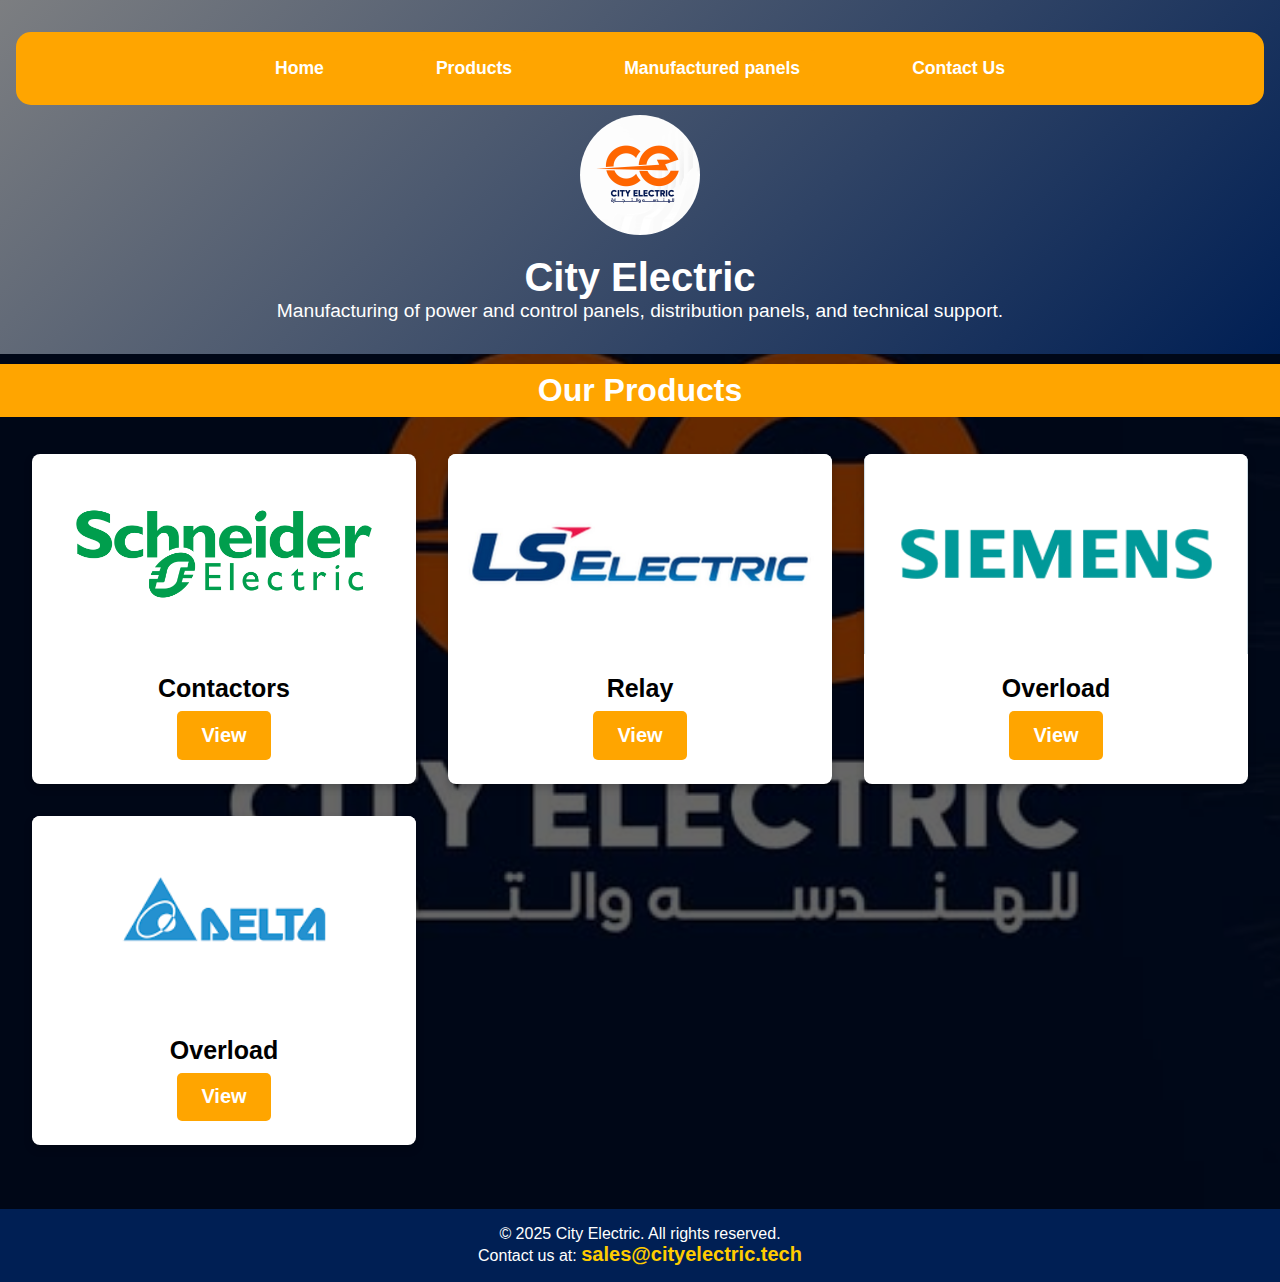
==== mainproduct.html @ 7f596c8c "Add files via upload" ====
<!-- @format -->

<!DOCTYPE html>
<html lang="en">
  <head>
    <meta charset="UTF-8" />
    <meta name="viewport" content="width=device-width, initial-scale=1.0" />
    <title>City Electric</title>
    <link rel="stylesheet" href="master.css" />
  </head>
  <body>
    <header>
      <div class="menu-icon" onclick="toggleMenu()">☰</div>
      <nav>
        <ul class="nav-links">
          <li><a href="index.html">Home</a></li>
          <li><a href="products.html">Products</a></li>
          <li><a href="panels.html">Manufactured panels</a></li>
          <li><a href="contact.html">Contact Us</a></li>
        </ul>
      </nav>
      <img
        src="img/449470816_122115784076341261_4754513693336198189_n.jpg"
        alt="Company Logo" />
      <h1>City Electric</h1>
      <p>
        Manufacturing of power and control panels, distribution panels, and
        technical support.
      </p>
    </header>

    <main>
      <section class="products-section">
        <h2 class="products-title">Our Products</h2>
        <div class="panels">
          <!-- start shnider -->
          <div class="product">
            <img src="img/logo.png" alt="Control Panel 2" />
            <h2>Contactors</h2>
            <button><a href="contactors/contactors.html">View</a></button>
          </div>
          <!-- end shnider -->

          <!-- start ls -->
          <div class="product">
            <img src="img/ls.jpg" alt="Control Panel 2" />
            <h2>Relay</h2>
            <button><a href="contactors/contactors.html">View</a></button>
          </div>
          <!-- end shnider -->

          <!-- start semans -->
          <div class="product">
            <img src="img/semans.png" alt="Control Panel 2" />
            <h2>Overload</h2>
            <button><a href="contactors/contactors.html">View</a></button>
          </div>
          <!-- end shnider -->

          <!-- start delta -->
          <div class="product">
            <img src="img/delta.png" alt="Control Panel 2" />
            <h2>Overload</h2>
            <button><a href="contactors/contactors.html">View</a></button>
          </div>
          <!-- end shnider -->
        </div>
      </section>
    </main>

    <footer>
      <p>&copy; 2025 City Electric. All rights reserved.</p>
      <p>
        Contact us at:
        <a href="mailto:sales@cityelectric.tech">sales@cityelectric.tech</a>
      </p>
    </footer>

    <script src="script.js"></script>
  </body>
</html>
---- master.css ----
/*  */
a{
    text-decoration: none;
    color: white;
    font-size: 20px;
    font-weight: bold;
}
.hero-content {
    max-width: 600px;
}

.hero h1 {
    font-size: 2.5rem;
    margin-bottom: 10px;
}
.hero p{
    margin-bottom: 30px;
}

.btn {
    display: inline-block;
    margin-top: 1rem;
    padding: 0.8rem 1.5rem;
    background: #ffcc00;
    color: #0047ab;
    text-decoration: none;
    border-radius: 5px;
    font-size: 1rem;
    transition: background 0.3s;
}

.btn:hover {
    background: #e6b800;
}

/* About Section */
.about {
    padding: 4rem 2rem;
    text-align: center;
}

.section-title {
    font-size: 2rem;
    margin-bottom: 1rem;
    color: #0047ab;
}

/* Services Section */
/* Services Section */
.services {
  padding: 50px 20px;
  background-color: #f4f4f4;
}

.section-title {
  text-align: center;
  font-size: 2.5em;
  margin-bottom: 30px;
  color: orange;
}

.service-list {
  display: flex;
  justify-content: space-around;
  flex-wrap: wrap;
}

.service {
  background-color: #fff;
  padding: 30px;
  margin: 10px;
  border-radius: 8px;
  box-shadow: 0 4px 6px rgba(0, 0, 0, 0.1);
  width: 30%;
  text-align: center;
}

.service h3 {
  font-size: 1.8em;
  margin-bottom: 15px;
  color: #333;
}

.service p {
  font-size: 1.1em;
  color: #555;
}

@media (max-width: 768px) {
  .service {
    width: 45%;
  }
}

@media (max-width: 480px) {
  .service {
    width: 100%;
  }
}


/* Contact Section */
.contact {
    padding: 4rem 2rem;
    text-align: center;
    background: #0047ab;
    color: white;
}
.contact .section-title{
    color: white;
}
form {
    max-width: 400px;
    margin: auto;
    display: flex;
    flex-direction: column;
    gap: 1rem;
}

input, textarea {
    width: 100%;
    padding: 0.8rem;
    border: none;
    border-radius: 5px;
}

button {
    padding: 0.8rem;
    background: #ffcc00;
    border: none;
    color: #0047ab;
    font-size: 1rem;
    cursor: pointer;
    border-radius: 5px;
    transition: background 0.3s;
}

button:hover {
    background: #e6b800;
}
/* Reset */
* {
    margin: 0;
    padding: 0;
    box-sizing: border-box;
}

body {
    font-family: Arial, sans-serif;
    background: linear-gradient(to bottom, #0f2027, #203a43, #2c5364);
    color: #fff;
    text-align: center;
    background-image: url(img/15.jpg);
    background-repeat: no-repeat;
    background-size: cover;
    position: relative;
}

body::before {
    content: "";
    position: absolute;
    top: 0;
    left: 0;
    width: 100%;
    height: 100%;
    background-color: rgba(0, 0, 0, 0.6);
    z-index: -1;
}

/* Header */
header {
    padding: 2rem 1rem;
    background: linear-gradient(135deg, #7c7e81, #001f54);
    color: white;
    position: relative;
}

header img {
    border-radius: 50%;
    width: 120px;
    margin-bottom: 1rem;
    -webkit-animation: rotate-center 0.6s ease-in-out both;
	animation: rotate-center 0.6s ease-in-out both;
}
@-webkit-keyframes img {
  0% {
    -webkit-transform: rotate(0);
            transform: rotate(0);
  }
  100% {
    -webkit-transform: rotate(360deg);
            transform: rotate(360deg);
  }
}
@keyframes rotate-center {
  0% {
    -webkit-transform: rotate(0);
            transform: rotate(0);
  }
  100% {
    -webkit-transform: rotate(360deg);
            transform: rotate(360deg);
  }
}

header h1 {
    font-size: 2.5rem;
}

header p {
    font-size: 1.2rem;
}

/* Navigation */
nav {
    position: relative;
    background-color: orange;
    padding: 10px;
    margin-bottom: 10px;
    border-radius: 15px;
}

.nav-links {
    list-style: none;
    display: flex;
    gap:5rem;
    justify-content: center;
    margin: 1rem 0;
}

.nav-links a {
    text-decoration: none;
    color: white;
    background-color: orange;
    font-size: 1.1rem;
    padding: 0.5rem 1rem;
    border-radius: 5px;
    transition: background 0.3s, color 0.3s;
}

.nav-links a:hover {
    background: #ffffff;
    color: #ffcc00;
}

/* Menu Icon */
.menu-icon {
    display: none;
    font-size: 2rem;
    color: white;
    cursor: pointer;
    position: absolute;
    left: 1rem;
    top: 1rem;
    z-index: 1000;
}

/* Responsive Navigation */
@media (max-width: 768px) {
    .nav-links {
        flex-direction: column;
        position: fixed;
        top: 0;
        left: -100%;
        width: 70%;
        height: 100vh;
        background: rgba(0, 31, 84, 0.95);
        align-items: center;
        justify-content: center;
        transition: left 0.3s ease-in-out;
    }

    .nav-links.show {
        left: 0;
    }

    .menu-icon {
        display: block;
    }
}

/* Products Section */
.products-section {
    text-align: center; /* لجعل العنوان في المنتصف */
    margin-bottom: 20px;
}

.products-title {
    font-size: 2rem;
    font-weight: bold;
    margin-bottom: 5px;
    margin-top: 10px;
    color:white;
    background-color: orange;
    padding: 0.5rem 1rem;
}
.panels {
    display: grid;
    grid-template-columns: repeat(auto-fit, minmax(300px, 1fr));
    gap: 2rem;
    padding: 2rem;
}

.products {
    display: flex;
    overflow-x: auto;
    gap: 1.5rem;
    padding: 1.5rem;
    scroll-snap-type: x mandatory;
    scrollbar-width: thin; /* للمتصفحات الداعمة */
    scrollbar-color: #888 #eee;
}

/* تخصيص شريط التمرير */
.products::-webkit-scrollbar {
    height: 8px;
}

.products::-webkit-scrollbar-thumb {
    background: #888;
    border-radius: 10px;
}

.products::-webkit-scrollbar-track {
    background: #eee;
}

/* ضبط كل منتج ليكون بنفس الحجم */
.product {
    flex: 0 0 300px;
    background: #fff;
    color: #333;
    border-radius: 8px;
    overflow: hidden;
    box-shadow: 0 4px 8px rgba(0, 0, 0, 0.2);
    transition: transform 0.3s, box-shadow 0.3s;
    scroll-snap-align: start;

}

.product:hover {
    transform: scale(1.05);
    box-shadow: 0 6px 15px rgba(0, 0, 0, 0.3);
}

.product img {
    width: 100%;
    height: 200px;
    object-fit: cover;
}
.product .log{
    width: 50%;
    height: 100px;
    object-fit: cover;}
.product h2 {
    font-size: 25px;
    margin: 1rem 0 0.5rem;
    text-align: center;
    color: black;
    font-weight: bold;
}

.product p {
    font-size: 1rem;
    text-align: center;
    margin-bottom: 1rem;
}

.product button {
    display: block;
    margin: 0.5rem auto 1.5rem;
    background: orange;
    color: white;
    border: none;
    padding: 0.8rem 1.5rem;
    border-radius: 5px;
    font-size: 1rem;
    cursor: pointer;
    transition: background 0.3s;
}

.product button:hover {
    background: #807f70;
}


/* Footer */
footer {
    background: #001f54;
    color: white;
    padding: 1rem;
    margin-top: 2rem;
}

footer a {
    color: #ffcc00;
    text-decoration: none;
}

footer a:hover {
    text-decoration: underline;
}


.hero {
    display: flex;
    align-items: center;
    justify-content: center;
    text-align: center;
    height: 80vh;
    background: linear-gradient(rgba(0,0,0,0.5), rgba(0,0,0,0.5)), url('hero-image.jpg') center/cover;
    color: white;
}

.hero-content {
    max-width: 600px;
}

.hero h1 {
    font-size: 2.5rem;
}

.btn {
    display: inline-block;
    margin-top: 1rem;
    padding: 0.8rem 1.5rem;
    background: #ffcc00;
    color: #0047ab;
    text-decoration: none;
    border-radius: 5px;
    font-size: 1rem;
    transition: background 0.3s;
}

.btn:hover {
    background: #e6b800;
}

/* About Section */
.about {
    padding: 4rem 2rem;
    text-align: center;
}

.section-title {
    font-size: 2rem;
    margin-bottom: 1rem;
    color: #0047ab;
}

/* Services Section */
/* Services Section */
.services {
  padding: 50px 20px;
  background-color: #f4f4f4;
}

.section-title {
  text-align: center;
  font-size: 2.5em;
  margin-bottom: 30px;
  color: orange;
}

.service-list {
  display: flex;
  justify-content: space-around;
  flex-wrap: wrap;
}

.service {
  background-color: #fff;
  padding: 30px;
  margin: 10px;
  border-radius: 8px;
  box-shadow: 0 4px 6px rgba(0, 0, 0, 0.1);
  width: 30%;
  text-align: center;
}

.service h3 {
  font-size: 1.8em;
  margin-bottom: 15px;
  color: #333;
}

.service p {
  font-size: 1.1em;
  color: #555;
}

@media (max-width: 768px) {
  .service {
    width: 45%;
  }
}

@media (max-width: 480px) {
  .service {
    width: 100%;
  }
}


/* Contact Section */
.contact {
    padding: 4rem 2rem;
    text-align: center;
    background: #0047ab;
    color: white;
}
.contact .section-title{
    color: white;
}
form {
    max-width: 400px;
    margin: auto;
    display: flex;
    flex-direction: column;
    gap: 1rem;
}

input, textarea {
    width: 100%;
    padding: 0.8rem;
    border: none;
    border-radius: 5px;
}

button {
    padding: 0.8rem;
    background: #ffcc00;
    border: none;
    color: #0047ab;
    font-size: 1rem;
    cursor: pointer;
    border-radius: 5px;
    transition: background 0.3s;
}

button:hover {
    background: #e6b800;
}
.hero img {
    border-radius: 50%;
    width: 250px;
    margin-bottom: 1rem;
    -webkit-animation: rotate-center 0.6s ease-in-out both;
    animation: rotate-center 0.6s ease-in-out both;
    position: relative; /* إضافة هذه الخاصية */
    z-index: 0; /* تحديد ترتيب الصورة ليكون أسفل الـ bar */
}



@keyframes rotate-center {
    0% {
        -webkit-transform: rotate(0);
        transform: rotate(0);
    }
    100% {
        -webkit-transform: rotate(360deg);
        transform: rotate(360deg);
    }
}
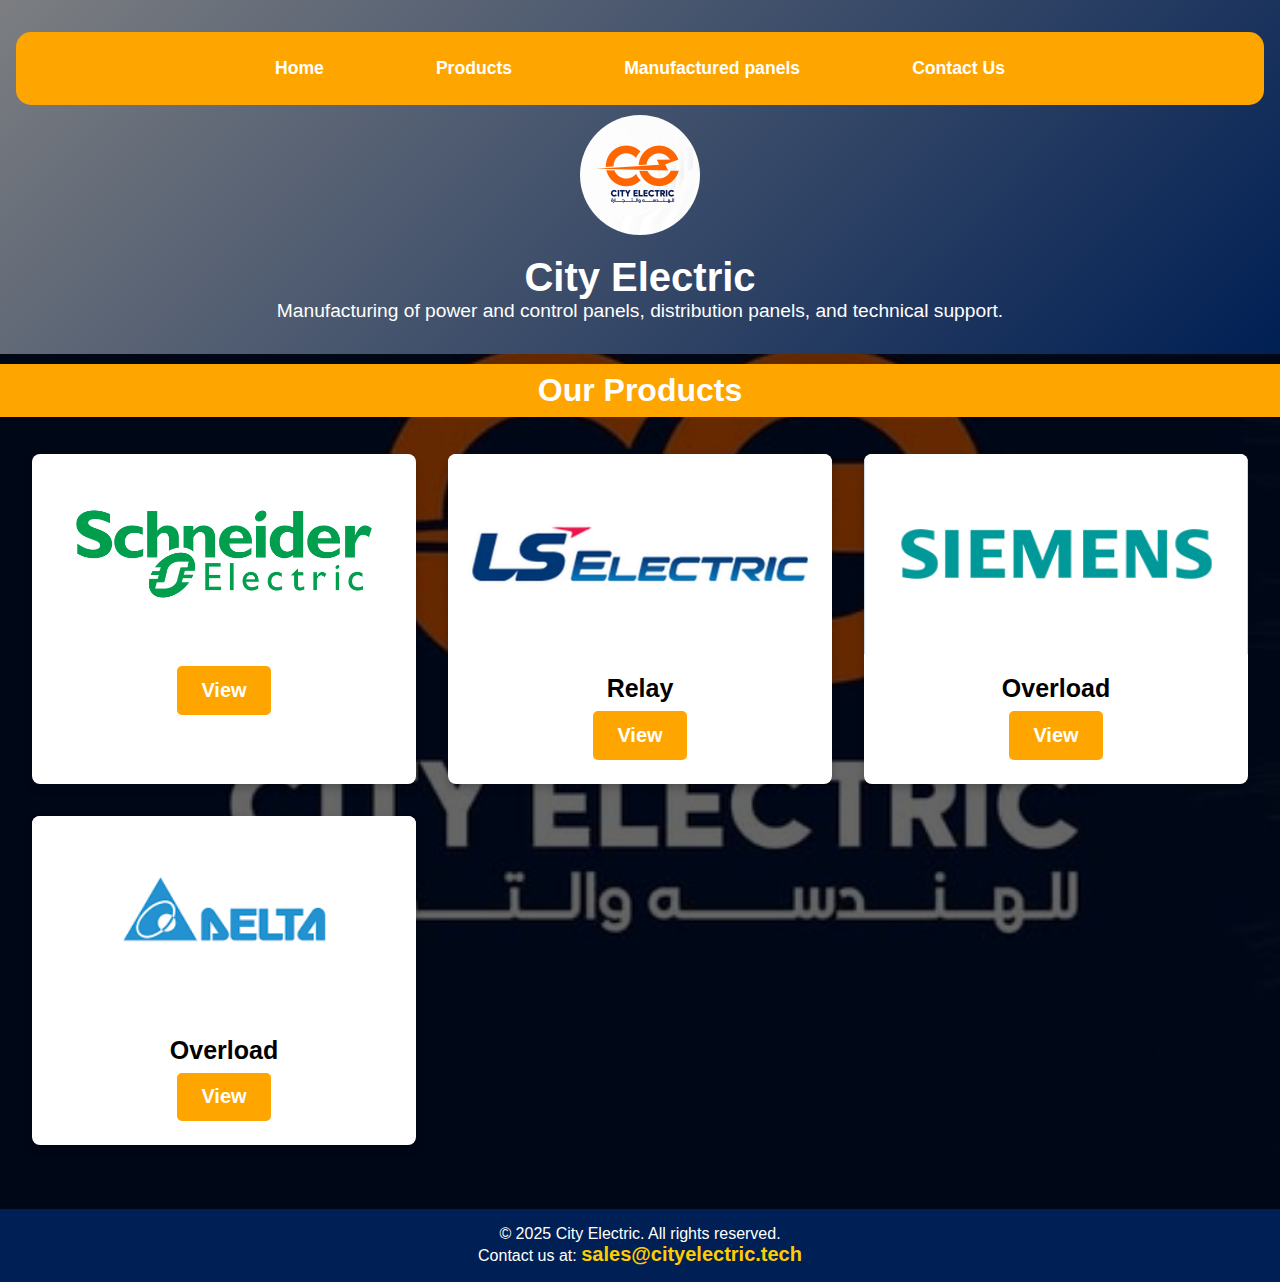
==== commit 51046259: "Add files via upload" ====
--- a/mainproduct.html
+++ b/mainproduct.html
@@ -36,8 +36,7 @@
           <!-- start shnider -->
           <div class="product">
             <img src="img/logo.png" alt="Control Panel 2" />
-            <h2>Contactors</h2>
-            <button><a href="contactors/contactors.html">View</a></button>
+            <button><a href="contactors/shnider.html">View</a></button>
           </div>
           <!-- end shnider -->
 
